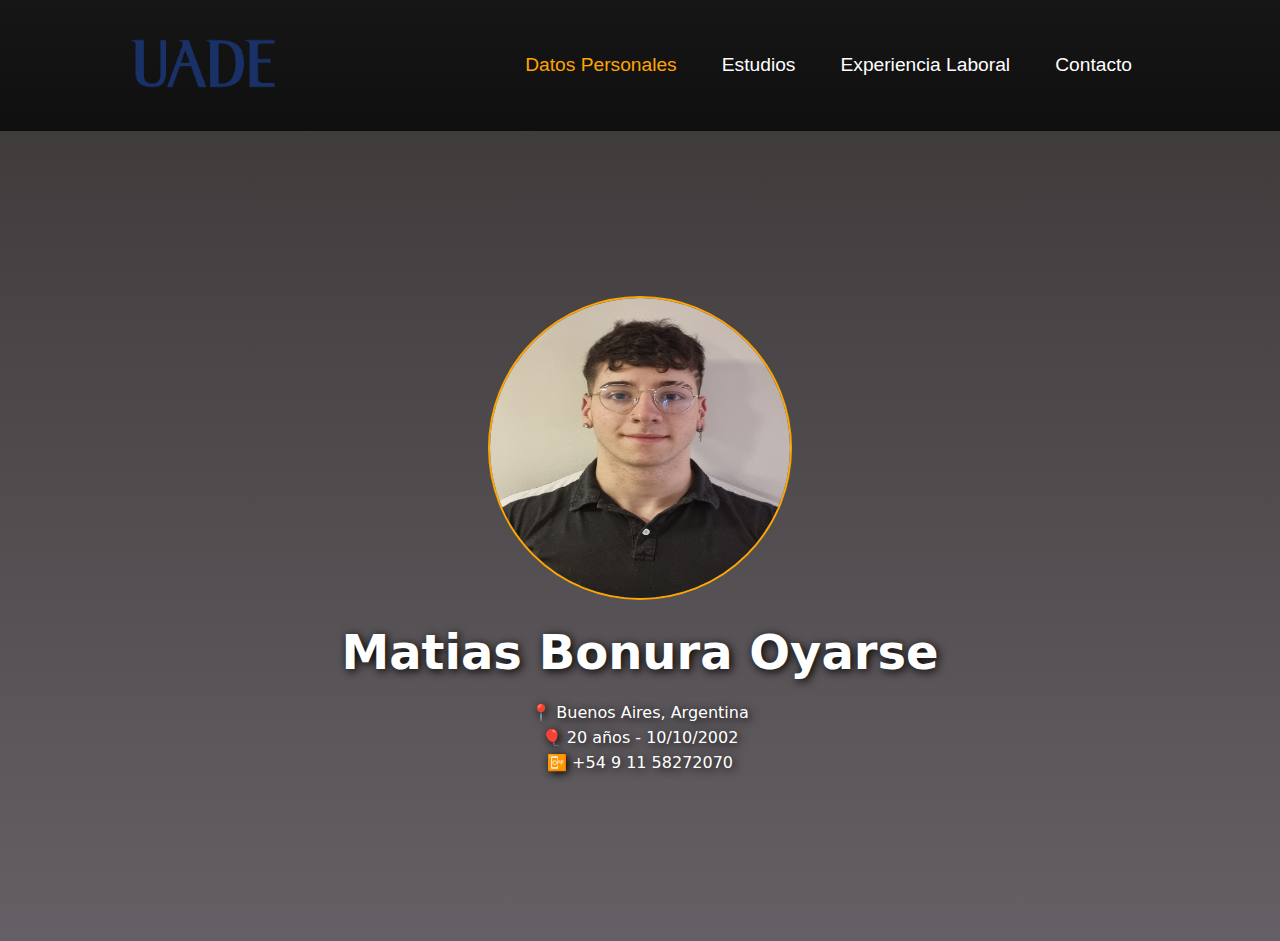
==== index.html @ 8b760286 "Add files via upload" ====
<!DOCTYPE html>
<html lang="es">
<head>
    <meta charset="UTF-8">
    <meta http-equiv="X-UA-Compatible" content="IE=edge">
    <meta name="viewport" content="width=device-width, initial-scale=1.0">
    <title>Curriculum Vitae</title>
    <link rel="stylesheet" href="style.css">
</head>
<body>
    <header>
        <div class="container">
            <nav>
                <a href="https://www.uade.edu.ar/Default.aspx" target="blank"><img src="img/uadelogo.png" class="logo" alt="logo uade" id="logo"></a>
                <ul>
                    <li><a href="index.html" class="active">Datos Personales</a></li>
                    <li><a href="estudios.html">Estudios</a></li>
                    <li><a href="experiencia.html">Experiencia Laboral</a></li>
                    <li><a href="contacto.html">Contacto</a></li>
                </ul>
            </nav>
        </div>
    </header>
    <main>
        <section id="hero">
            <a href="https://www.linkedin.com/in/matias-bonura-257184164/" target="_blank">
                <img src="img/foto.jpg" id="foto" alt="foto personal" height="300" width="300"></a>
            <h1>Matias Bonura Oyarse</h1>
            <p>📍 Buenos Aires, Argentina</p>
            <p>🎈 20 años - 10/10/2002</p>
            <p>📴 +54 9 11 58272070</p>
        </section>
    </main>
</body>
</html>
---- style.css ----
* {
    margin: 0;
    padding: 0;
    font-family: system-ui, -apple-system, BlinkMacSystemFont, 'Segoe UI', Roboto, Oxygen, Ubuntu, Cantarell, 'Open Sans', 'Helvetica Neue', sans-serif;
}

.container {
    width: 100%;
    height: 10%;
    background-image: linear-gradient(rgb(22, 22, 22),rgb(15, 15, 15)), url(img/fondo.jpg);
    background-size: cover;
    background-position: center;
    background-repeat: no-repeat;
}

/* NAVBAR */
/* NAVBAR */

nav {
    width: 80%;
    margin: auto;
    padding: 35px 0;
    display: flex;
    align-items: center;
    justify-content: space-between;
}

.logo {
    width: 150px;
}

nav ul li {
    list-style: none;
    display: inline-block;
    margin: 0 20px;
    position: relative;
}

nav ul li a {
    text-decoration: none;
    color: white;
    font-family: 'Segoe UI', Tahoma, Geneva, Verdana, sans-serif;
    font-size: 1.2rem;
}

nav ul li::before {
    content: "";
    height: 3px;
    width: 0%;
    background: orange;
    position: absolute;
    left: 0;
    bottom: -6px;
    transition: 0.4s ease-out;
}

nav ul li:hover::before {
    width: 100%;
}

nav .active {
    color: orange;
}

/* NAVBAR */
/* NAVBAR */

/* ======================================================== */


#hero {
    display: flex;
    justify-content: center;
    align-items: center;
    flex-direction: column;
    background-image: linear-gradient(rgba(17, 11, 11, 0.8), rgba(62, 56, 62, 0.8)), url(img/fondohero.jpg);
    background-repeat: no-repeat;
    background-size: cover;
    height: 810px;
    text-align: center;
    color: white;
    text-shadow: 2px 2px 10px black;
}

#hero h1 {
    font-size: 3em;
}

/* ======================================================== */

/* FOTOS */
/* FOTOS */


#foto {
    border: 2px solid #ccc; /* Define el estilo, ancho y color del borde */
    border-radius: 200px; /* Añade bordes redondeados para un aspecto más suave */
    border-style: double;
    border-color: orange;
}

#worklogo {
    position: absolute;
    left: 10%;
}

#studylogo {
    position: absolute;
    right: 10%;
}

/* CONTACTO */
/* CONTACTO */

.formulario form label {
    margin: 3px 0; /* 10px de margen arriba y abajo, sin margen izquierda y derecha */
    display: inline-block; /* Añadir esta propiedad para que los labels ocupen todo el ancho disponible */
    border: 1px solid #ccc; /* Define el estilo, ancho y color del borde */
    border-radius: 5px; /* Añade bordes redondeados para un aspecto más suave */
    padding: 5px; /* Añade espacio interno para que el texto no esté demasiado pegado al borde */
}

.formulario form input {
    border: 1px solid #ccc; /* Establece el estilo, el ancho y el color del borde */
    border-radius: 5px; /* Agrega bordes redondeados para un aspecto más suave */
    padding: 5px; /* Añade espacio interno para que el texto no esté demasiado pegado al borde */
}

/* BOTON */
/* BOTON */

button {
    padding: 10px 20px;
    border-radius: 5px;
    background-color: orange;
    color: white;
    border: none;
    cursor: pointer;
    transition: background-color 0.3s ease; /* Transición para cambiar el color de fondo */
}

button:hover {
    background-color: rgb(172, 112, 0); /* Nuevo color de fondo en hover */
}

/* FUENTE */
/* FUENTE */

h1 {
    padding: 20px;
}

h2 {
    padding: 12px;    
}

p {
    padding: 3px 0px;
}
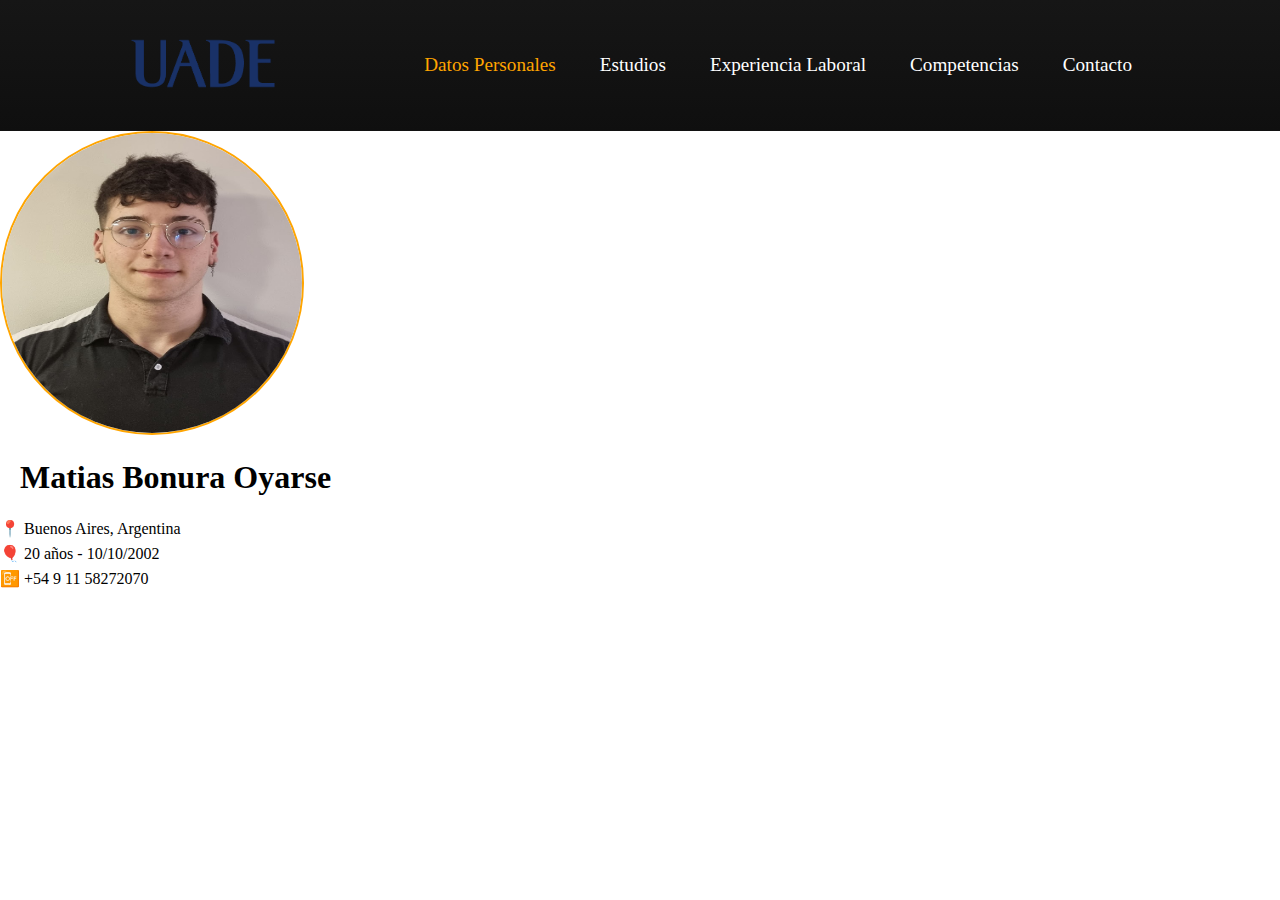
==== commit 32769a20: "Add files via upload" ====
--- a/index.html
+++ b/index.html
@@ -5,7 +5,7 @@
     <meta http-equiv="X-UA-Compatible" content="IE=edge">
     <meta name="viewport" content="width=device-width, initial-scale=1.0">
     <title>Curriculum Vitae</title>
-    <link rel="stylesheet" href="style.css">
+    <link rel="stylesheet" href="./estilos/style.css">
 </head>
 <body>
     <header>
@@ -16,13 +16,14 @@
                     <li><a href="index.html" class="active">Datos Personales</a></li>
                     <li><a href="estudios.html">Estudios</a></li>
                     <li><a href="experiencia.html">Experiencia Laboral</a></li>
+                    <li><a href="competencia.html">Competencias</a></li>
                     <li><a href="contacto.html">Contacto</a></li>
                 </ul>
             </nav>
         </div>
     </header>
     <main>
-        <section id="hero">
+        <section class="hero">
             <a href="https://www.linkedin.com/in/matias-bonura-257184164/" target="_blank">
                 <img src="img/foto.jpg" id="foto" alt="foto personal" height="300" width="300"></a>
             <h1>Matias Bonura Oyarse</h1>
--- a/estilos/style.css
+++ b/estilos/style.css
@@ -0,0 +1,159 @@
+* {
+    margin: 0;
+    padding: 0;
+    font-family: 'Segoe UI';
+}
+
+.container {
+    width: 100%;
+    height: 10%;
+    background-image: linear-gradient(rgb(22, 22, 22),rgb(15, 15, 15)), url(img/fondo.jpg);
+    background-size: cover;
+    background-position: center;
+    background-repeat: no-repeat;
+}
+
+
+/* NAVBAR */
+/* NAVBAR */
+
+nav {
+    width: 80%;
+    margin: auto;
+    padding: 35px 0;
+    display: flex;
+    align-items: center;
+    justify-content: space-between;
+}
+
+.logo {
+    width: 150px;
+}
+
+nav ul li {
+    list-style: none;
+    display: inline-block;
+    margin: 0 20px;
+    position: relative;
+}
+
+nav ul li a {
+    text-decoration: none;
+    color: white;
+    font-size: 1.2rem;
+}
+
+nav ul li::before {
+    content: "";
+    height: 3px;
+    width: 0%;
+    background: orange;
+    position: absolute;
+    left: 0;
+    bottom: -6px;
+    transition: 0.4s ease-out;
+}
+
+nav ul li:hover::before {
+    width: 100%;
+}
+
+nav .active {
+    color: orange;
+}
+
+/* NAVBAR */
+/* NAVBAR */
+
+/* ======================================================== */
+
+
+#hero {
+    display: flex;
+    justify-content: center;
+    align-items: center;
+    flex-direction: column;
+    background-image: linear-gradient(rgba(15, 15, 15, 0.8), rgba(83, 48, 1, 0.8)), url(../img/fondohero.jpg);
+    background-repeat: no-repeat;
+    background-size: cover;
+    text-align: center;
+    color: white;
+    text-shadow: 2px 2px 10px black;
+    height: 893px;
+}
+
+#hero h1 {
+    font-size: 3em;
+}
+
+/* ======================================================== */
+
+/* FOTOS */
+/* FOTOS */
+
+
+#foto {
+    border: 2px solid #ccc; 
+    border-radius: 200px; 
+    border-style: double;
+    border-color: orange;
+}
+
+#worklogo {
+    position: absolute;
+    left: 5%;
+}
+
+#studylogo {
+    position: absolute;
+    right: 5%;
+}
+
+/* CONTACTO */
+/* CONTACTO */
+
+.formulario form label {
+    margin: 3px 0;
+    display: inline-block;
+    border: 1px solid #ccc; 
+    border-radius: 5px;
+    padding: 5px;
+}
+
+.formulario form input {
+    border: 1px solid #ccc;
+    border-radius: 5px;
+    padding: 5px;
+}
+
+/* BOTON */
+/* BOTON */
+
+button {
+    padding: 10px 20px;
+    border-radius: 5px;
+    background-color: orange;
+    color: white;
+    border: none;
+    cursor: pointer;
+    transition: background-color 0.4s ease; /* Transición para cambiar el color de fondo */
+}
+
+button:hover {
+    background-color: rgb(172, 112, 0); /* Nuevo color de fondo en hover */
+}
+
+/* FUENTE */
+/* FUENTE */
+
+h1 {
+    padding: 20px;
+}
+
+h2 {
+    padding: 12px;    
+}
+
+p {
+    padding: 3px 0px;
+}
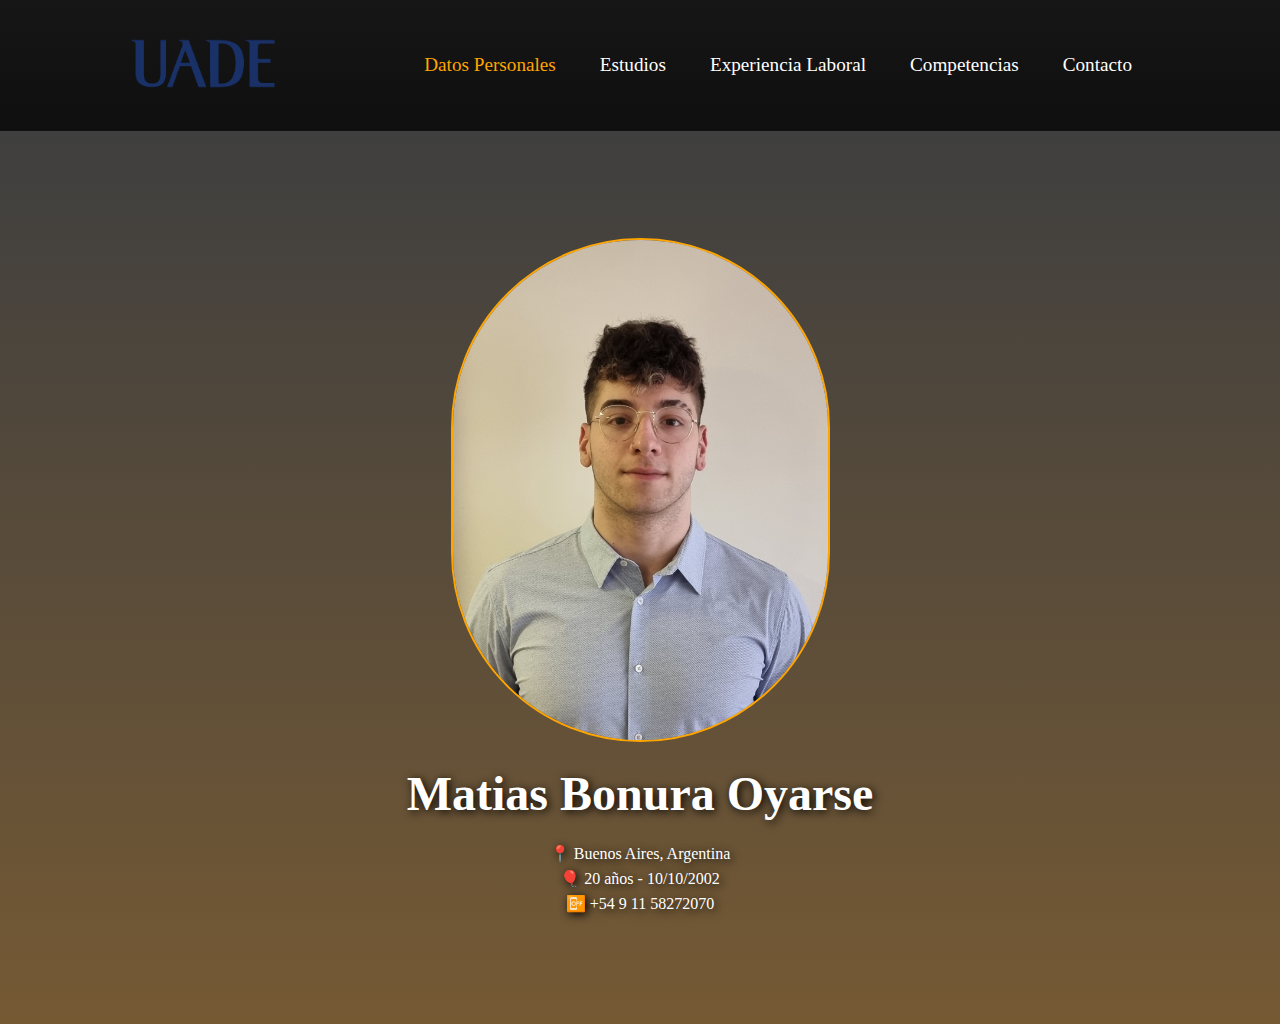
==== commit 173fae87: "Update index.html" ====
--- a/index.html
+++ b/index.html
@@ -25,7 +25,7 @@
     <main>
         <section class="hero">
             <a href="https://www.linkedin.com/in/matias-bonura-257184164/" target="_blank">
-                <img src="img/foto.jpg" id="foto" alt="foto personal" height="300" width="300"></a>
+                <img src="img/foto.jpg" id="foto" alt="foto personal" height="500" width="375"></a>
             <h1>Matias Bonura Oyarse</h1>
             <p>📍 Buenos Aires, Argentina</p>
             <p>🎈 20 años - 10/10/2002</p>
@@ -33,4 +33,4 @@
         </section>
     </main>
 </body>
-</html>+</html>
--- a/estilos/style.css
+++ b/estilos/style.css
@@ -68,7 +68,7 @@
 /* ======================================================== */
 
 
-#hero {
+.hero {
     display: flex;
     justify-content: center;
     align-items: center;
@@ -82,7 +82,7 @@
     height: 893px;
 }
 
-#hero h1 {
+.hero h1 {
     font-size: 3em;
 }
 
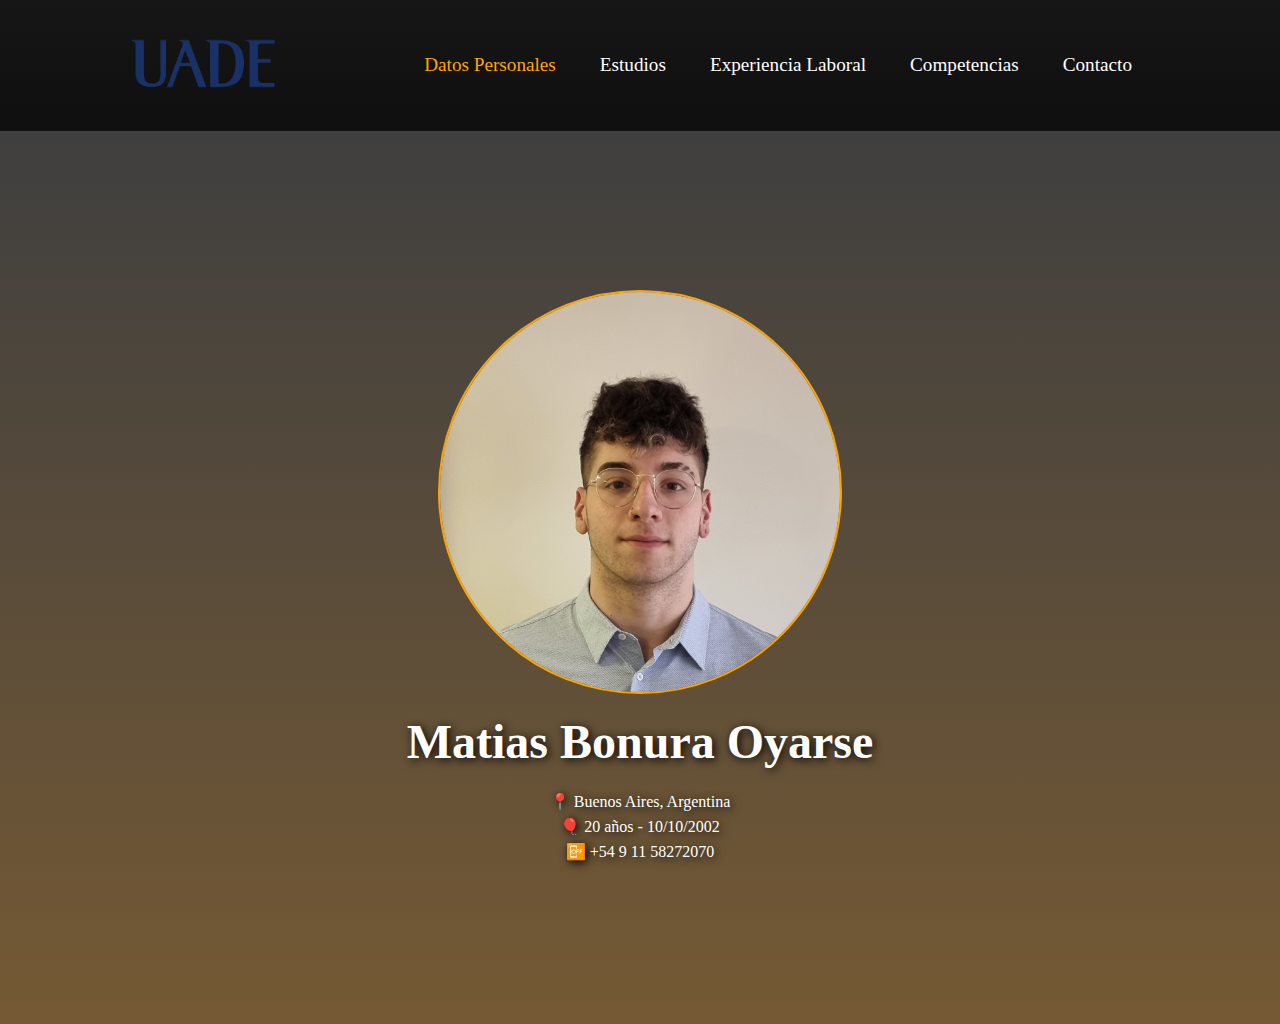
==== commit 3988b8ba: "Update index.html" ====
--- a/index.html
+++ b/index.html
@@ -24,8 +24,11 @@
     </header>
     <main>
         <section class="hero">
-            <a href="https://www.linkedin.com/in/matias-bonura-257184164/" target="_blank">
-                <img src="img/foto.jpg" id="foto" alt="foto personal" height="500" width="375"></a>
+            <div class="circulo">
+                <a href="https://www.linkedin.com/in/matias-bonura-257184164/" target="_blank">
+                    <img src="img/foto.jpg" id="foto" alt="foto personal">
+                </a>
+            </div>
             <h1>Matias Bonura Oyarse</h1>
             <p>📍 Buenos Aires, Argentina</p>
             <p>🎈 20 años - 10/10/2002</p>
--- a/estilos/style.css
+++ b/estilos/style.css
@@ -91,13 +91,19 @@
 /* FOTOS */
 /* FOTOS */
 
+.circulo {
+    width: 400px;
+    height: 400px;
+    border-radius: 50%;
+    overflow: hidden; /* Oculta cualquier contenido que se desborde */
+    border: 2px solid orange; 
+    border-style: double;
+  }
 
 #foto {
-    border: 2px solid #ccc; 
-    border-radius: 200px; 
-    border-style: double;
-    border-color: orange;
-}
+    width: 400px;
+    height: 533px;
+  }
 
 #worklogo {
     position: absolute;
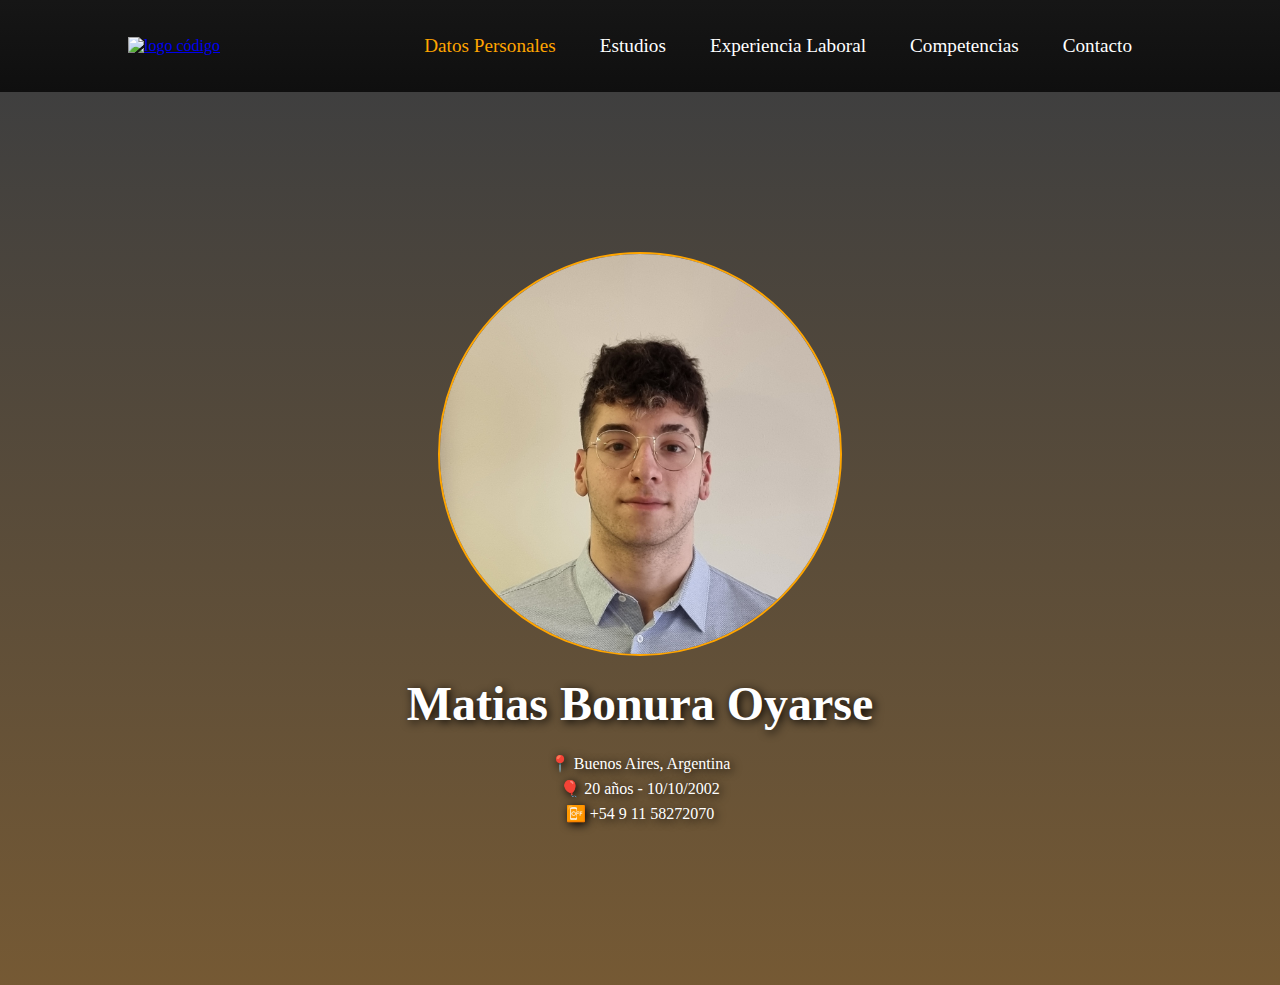
==== commit 8cc542a4: "Update index.html" ====
--- a/index.html
+++ b/index.html
@@ -11,7 +11,7 @@
     <header>
         <div class="container">
             <nav>
-                <a href="https://www.uade.edu.ar/Default.aspx" target="blank"><img src="img/uadelogo.png" class="logo" alt="logo uade" id="logo"></a>
+                <a href="https://www.github.com/matibonura" target="blank"><img src="img/code.png" class="logo" alt="logo código" id="logo"></a>
                 <ul>
                     <li><a href="index.html" class="active">Datos Personales</a></li>
                     <li><a href="estudios.html">Estudios</a></li>
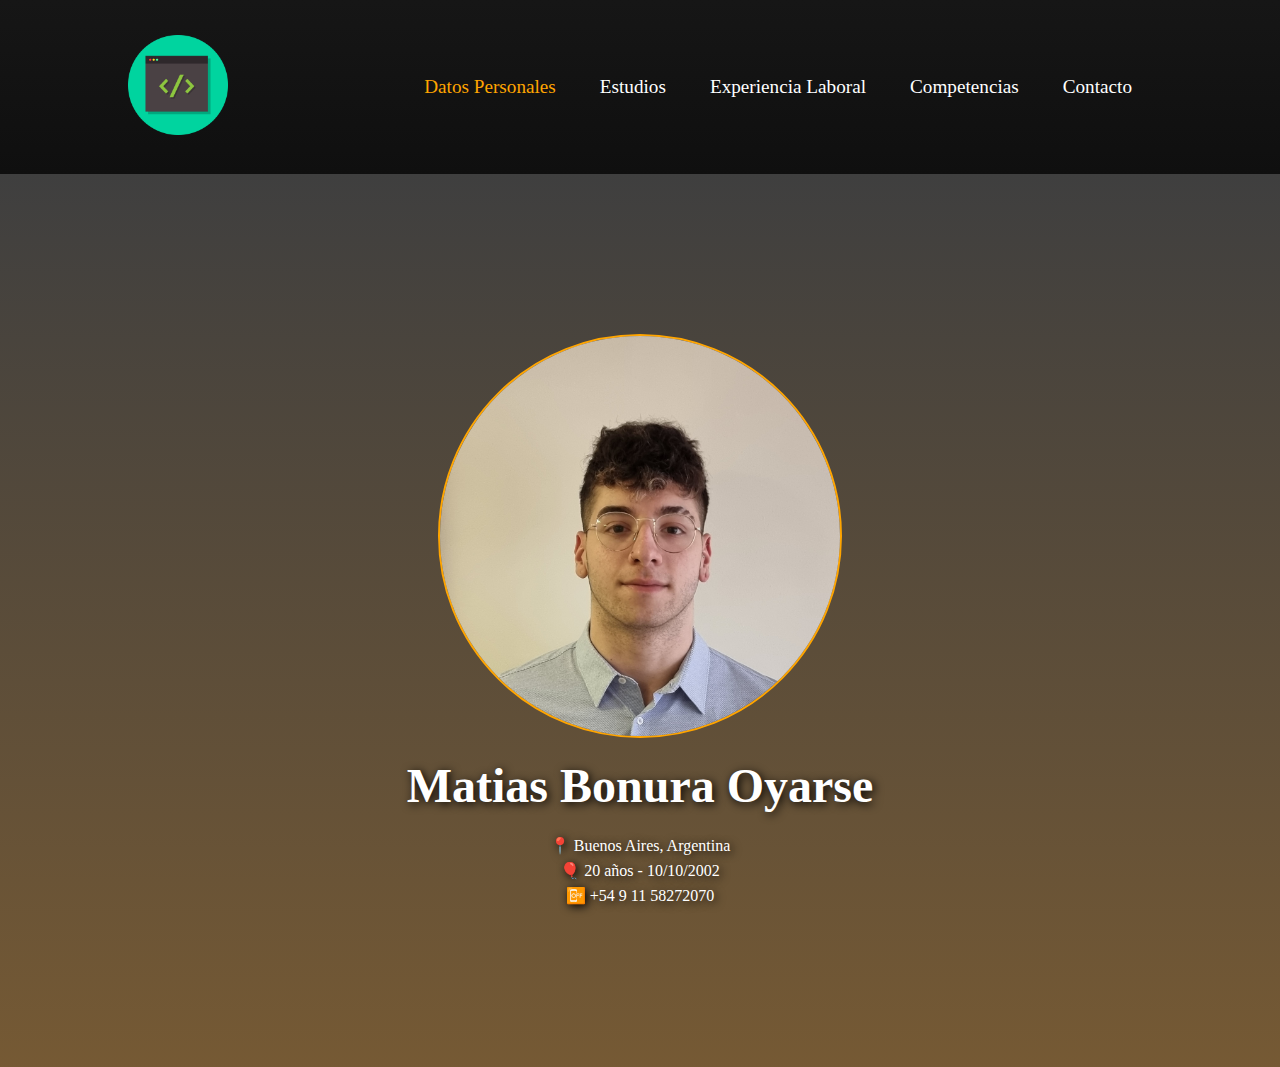
==== commit d33d03fe: "Update index.html" ====
--- a/index.html
+++ b/index.html
@@ -4,7 +4,7 @@
     <meta charset="UTF-8">
     <meta http-equiv="X-UA-Compatible" content="IE=edge">
     <meta name="viewport" content="width=device-width, initial-scale=1.0">
-    <title>Curriculum Vitae</title>
+    <title>CV Matias Bonura</title>
     <link rel="stylesheet" href="./estilos/style.css">
 </head>
 <body>
--- a/estilos/style.css
+++ b/estilos/style.css
@@ -27,7 +27,7 @@
 }
 
 .logo {
-    width: 150px;
+    width: 100px;
 }
 
 nav ul li {
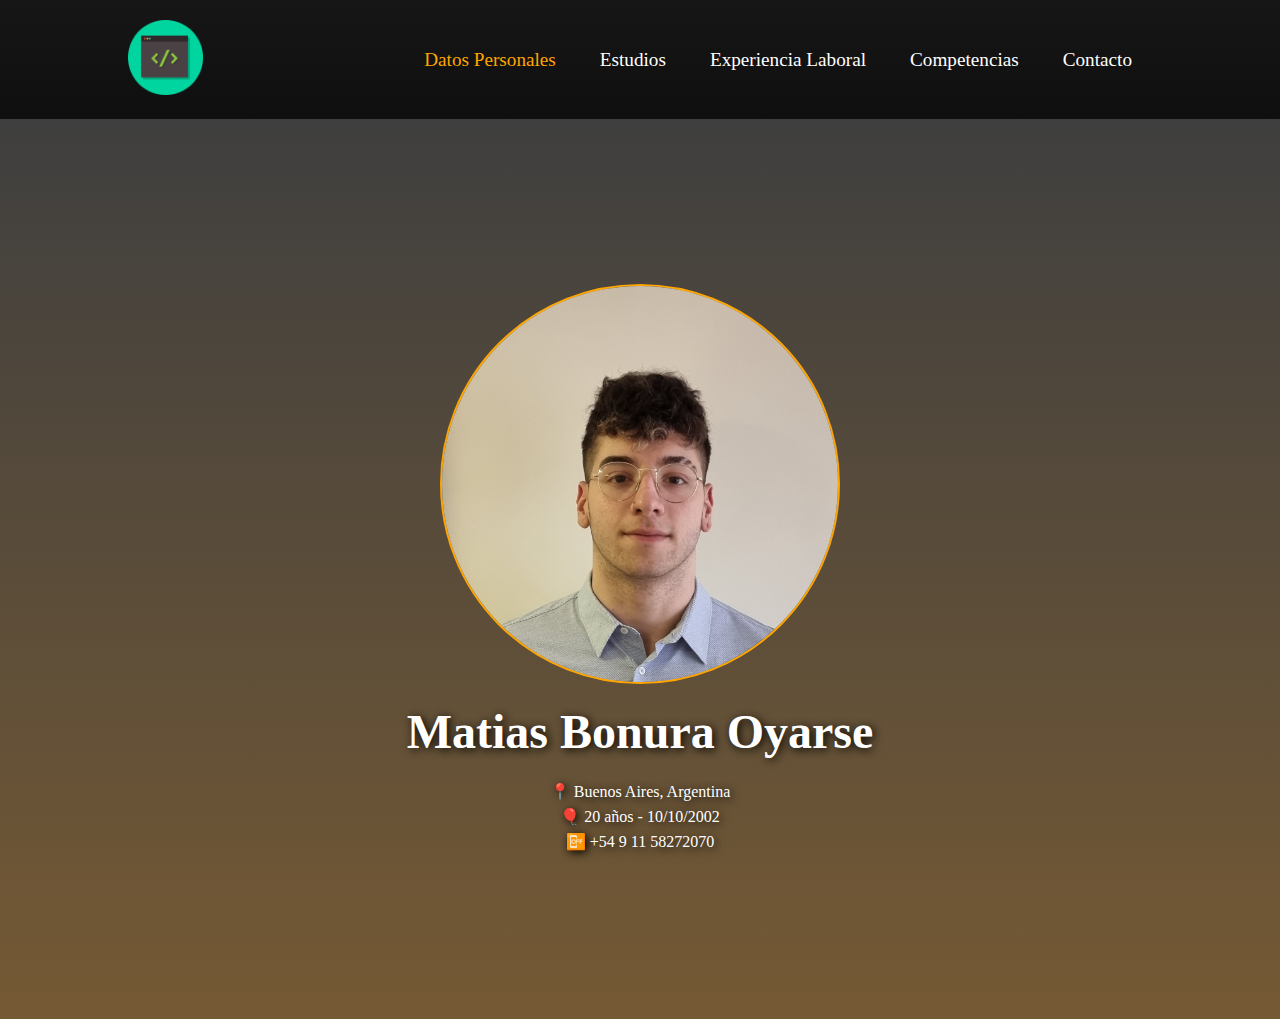
==== commit e383440d: "Add files via upload" ====
--- a/index.html
+++ b/index.html
@@ -4,24 +4,32 @@
     <meta charset="UTF-8">
     <meta http-equiv="X-UA-Compatible" content="IE=edge">
     <meta name="viewport" content="width=device-width, initial-scale=1.0">
-    <title>CV Matias Bonura</title>
+    <title>Curriculum Vitae</title>
     <link rel="stylesheet" href="./estilos/style.css">
+    <script src="./scripts/script.js"></script>
 </head>
+
 <body>
     <header>
         <div class="container">
-            <nav>
+            <nav class="nav">
                 <a href="https://www.github.com/matibonura" target="blank"><img src="img/code.png" class="logo" alt="logo código" id="logo"></a>
                 <ul>
                     <li><a href="index.html" class="active">Datos Personales</a></li>
-                    <li><a href="estudios.html">Estudios</a></li>
-                    <li><a href="experiencia.html">Experiencia Laboral</a></li>
-                    <li><a href="competencia.html">Competencias</a></li>
-                    <li><a href="contacto.html">Contacto</a></li>
+                    <li><a href="./pages/estudios.html">Estudios</a></li>
+                    <li><a href="./pages/experiencia.html">Experiencia Laboral</a></li>
+                    <li><a href="./pages/competencia.html">Competencias</a></li>
+                    <li><a href="./pages/contacto.html">Contacto</a></li>
                 </ul>
+                <div class="hamburger">
+                    <div class="line"></div>
+                    <div class="line"></div>
+                    <div class="line"></div>
+                </div>
             </nav>
         </div>
     </header>
+
     <main>
         <section class="hero">
             <div class="circulo">
@@ -36,4 +44,4 @@
         </section>
     </main>
 </body>
-</html>
+</html>--- a/estilos/style.css
+++ b/estilos/style.css
@@ -2,15 +2,13 @@
     margin: 0;
     padding: 0;
     font-family: 'Segoe UI';
+    text-decoration: none;
+    list-style: none;
+    box-sizing: border-box;
 }
 
 .container {
-    width: 100%;
-    height: 10%;
-    background-image: linear-gradient(rgb(22, 22, 22),rgb(15, 15, 15)), url(img/fondo.jpg);
-    background-size: cover;
-    background-position: center;
-    background-repeat: no-repeat;
+    background: linear-gradient(rgb(22, 22, 22),rgb(15, 15, 15))
 }
 
 
@@ -20,14 +18,14 @@
 nav {
     width: 80%;
     margin: auto;
-    padding: 35px 0;
+    padding: 20px 0;
     display: flex;
     align-items: center;
     justify-content: space-between;
 }
 
 .logo {
-    width: 100px;
+    width: 75px;
 }
 
 nav ul li {
@@ -62,8 +60,51 @@
     color: orange;
 }
 
-/* NAVBAR */
-/* NAVBAR */
+/* Listado */
+/* Listado */
+
+.hamburger {
+    display: none;
+}
+
+@media only screen and (max-width: 1100px){
+    .hamburger{
+        display: block;
+        cursor: pointer;
+    }
+    .hamburger .line {
+        width: 30px;
+        height: 3px;
+        background:#fefefe;
+        margin: 6px 0;
+        border-radius: 80px;
+    }
+    nav ul {
+        position: absolute;
+        height: 0;
+        top: 118px;
+        left: 0;
+        right: 0;
+        width: 100vw;
+        background-color: rgba(22, 22, 22, 1);
+        transition: 0.5s;
+        overflow: hidden;
+    }
+    nav ul.active {
+        height: 83vh;
+    }
+
+    nav ul li {
+        display: block;
+        margin: 80px auto 0 auto;
+        text-align: center;
+        transition: 0.65s;
+        opacity: 0;
+    }
+    nav ul li.active{
+        opacity: 1;
+    }
+}
 
 /* ======================================================== */
 
@@ -79,7 +120,7 @@
     text-align: center;
     color: white;
     text-shadow: 2px 2px 10px black;
-    height: 893px;
+    height: 100vh;
 }
 
 .hero h1 {
@@ -100,25 +141,15 @@
     border-style: double;
   }
 
-#foto {
+.circulo img {
     width: 400px;
     height: 533px;
   }
 
-#worklogo {
-    position: absolute;
-    left: 5%;
-}
-
-#studylogo {
-    position: absolute;
-    right: 5%;
-}
-
 /* CONTACTO */
 /* CONTACTO */
 
-.formulario form label {
+form label {
     margin: 3px 0;
     display: inline-block;
     border: 1px solid #ccc; 
@@ -126,7 +157,7 @@
     padding: 5px;
 }
 
-.formulario form input {
+form input {
     border: 1px solid #ccc;
     border-radius: 5px;
     padding: 5px;
@@ -153,13 +184,83 @@
 /* FUENTE */
 
 h1 {
-    padding: 20px;
+    padding: 1.25rem;
 }
 
 h2 {
-    padding: 12px;    
+    padding: 0.75rem;    
 }
 
 p {
     padding: 3px 0px;
 }
+
+/* RESPONSIVE */
+
+@media only screen and (max-width: 375px) {
+    
+    .hero {
+        background-image: linear-gradient(rgba(15, 15, 15, 0.8), rgba(83, 48, 1, 0.8)), url(../img/fondo-mobile.png);
+        height: 83vh;
+    }
+
+    .circulo {
+        width: 200px;
+        height: 200px;
+      }
+
+    .circulo img {
+        max-width: 100%;
+        max-height: 100%;
+        object-fit: cover; /* Ajusta la imagen para que cubra todo el círculo */
+    }
+
+    .hero img {
+        width: 200px;
+        height: 200px;
+    }
+
+      /* FUENTE */
+
+    .hero h1 {
+        padding: 0.75rem;
+        font-size: 1.5rem;
+    }
+
+    .hero h2 {
+        padding: 0.2rem;
+        font-size: 1.25rem;
+    }
+
+    .hero h3 {
+        padding: 0.2rem;
+        font-size: 1rem;
+    }
+
+    .hero h4 {
+        padding: 0.2rem;
+        font-size: 0.85rem;
+    }
+
+    p {
+    padding: 0.2rem;
+    font-size: 0.7rem;
+    max-width: 300px;
+
+    }
+
+      /* CONTACTO */
+
+    form label{
+        max-width: 200px;
+        font-size: 0.7rem;
+    }
+
+    form input {
+        max-width: 80px;
+    }
+
+    form button {
+        font-size: 0.7rem;
+    }
+}
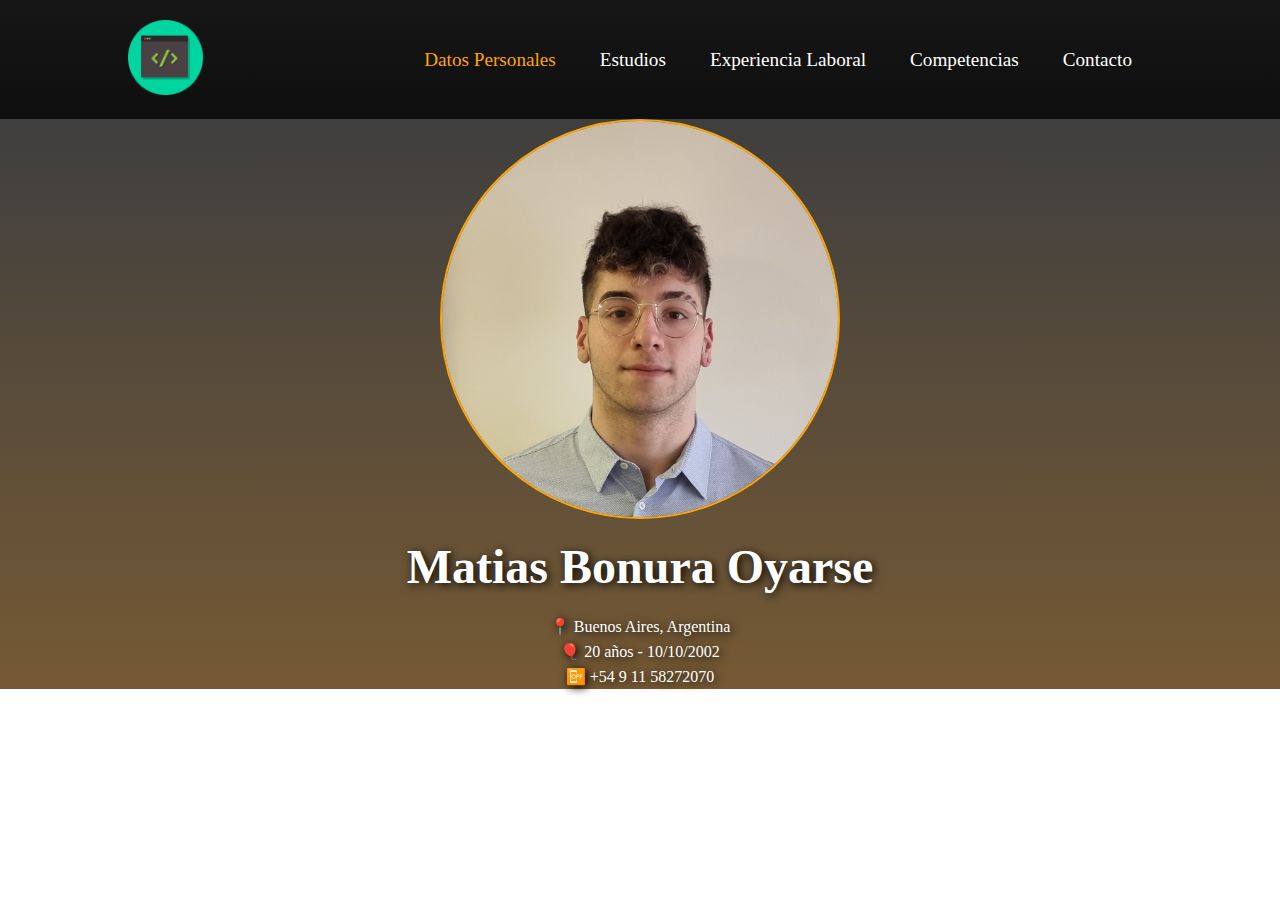
==== commit 5dfa315e: "Update index.html" ====
--- a/index.html
+++ b/index.html
@@ -33,7 +33,7 @@
     <main>
         <section class="hero">
             <div class="circulo">
-                <a href="https://www.linkedin.com/in/matias-bonura-257184164/" target="_blank">
+                <a href="https://www.linkedin.com/in/matias-bonura-oyarse-257184164/" target="_blank">
                     <img src="img/foto.jpg" id="foto" alt="foto personal">
                 </a>
             </div>
@@ -44,4 +44,4 @@
         </section>
     </main>
 </body>
-</html>+</html>
--- a/estilos/style.css
+++ b/estilos/style.css
@@ -96,7 +96,7 @@
 
     nav ul li {
         display: block;
-        margin: 80px auto 0 auto;
+        margin: 70px auto 0 auto;
         text-align: center;
         transition: 0.65s;
         opacity: 0;
@@ -120,7 +120,7 @@
     text-align: center;
     color: white;
     text-shadow: 2px 2px 10px black;
-    height: 100vh;
+    height: 100%;
 }
 
 .hero h1 {
